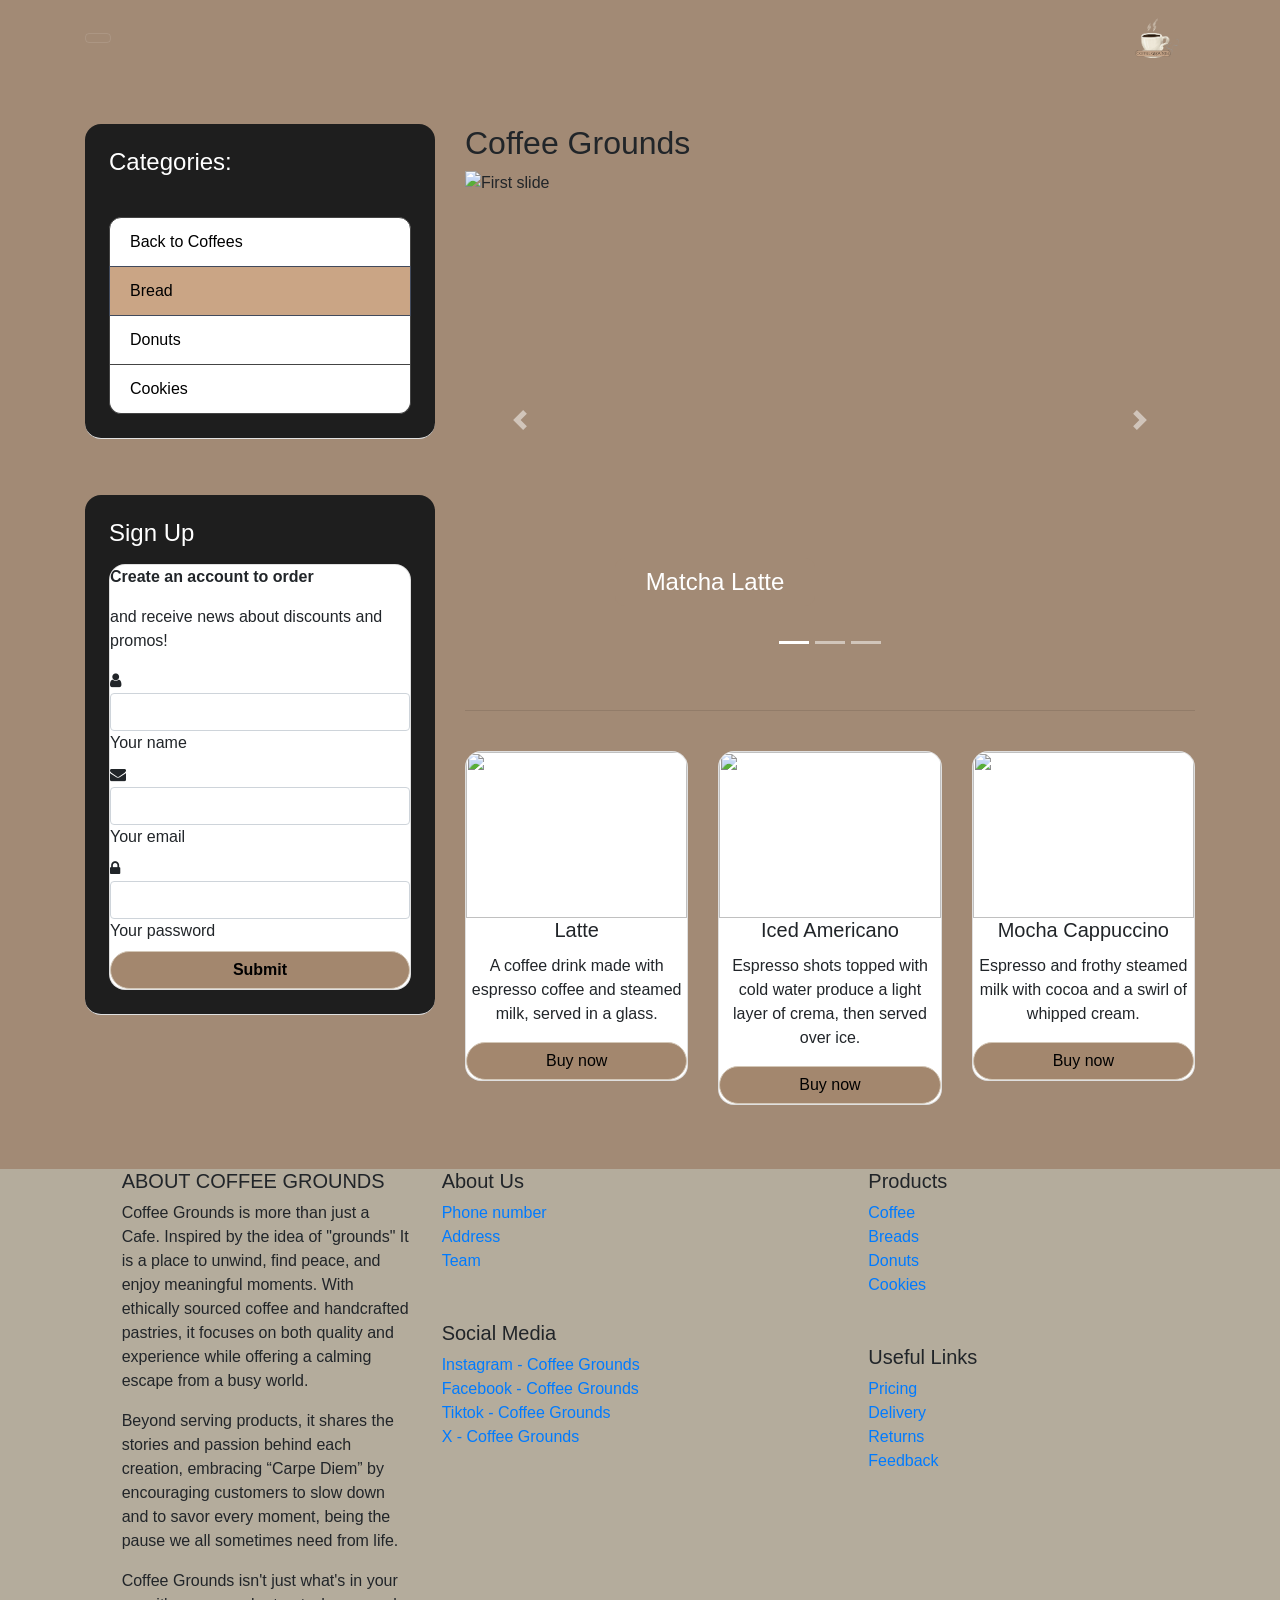
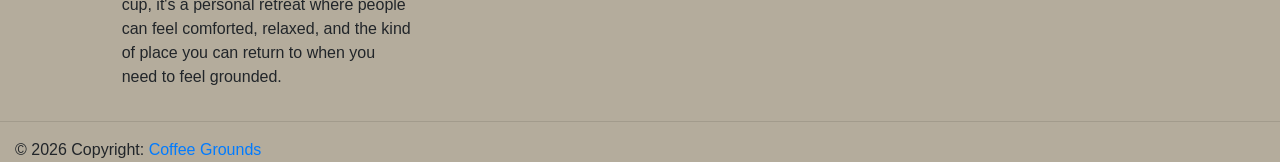
==== categories/bread.html @ 026059b1 "Add files via upload" ====
<!DOCTYPE html>
<html lang="en">

  <head>
    <meta charset="UTF-8">
    <title>Coffee Grounds</title>
    <link rel='stylesheet' href='https://cdnjs.cloudflare.com/ajax/libs/twitter-bootstrap/4.0.0-alpha.6/css/bootstrap.css'>
    <link rel='stylesheet' href='https://cdnjs.cloudflare.com/ajax/libs/mdbootstrap/4.3.0/css/mdb.min.css'>
    <link rel='stylesheet' href='https://cdnjs.cloudflare.com/ajax/libs/font-awesome/4.7.0/css/font-awesome.css'>
    <link rel="stylesheet" href="../css/style.css">

  </head>

  <body>
  <header>

  <nav class="navbar navbar-toggleable-md navbar-dark">
    <div class="container">
      <button class="navbar-toggler navbar-toggler-right" type="button" data-toggle="collapse" data-target="#navbarNav1" aria-controls="navbarNav1" aria-expanded="false" aria-label="Toggle navigation">
                </button>
      <a class="navbar-brand" href="../index.html">
          <img class="logo-img" src="../logo/COFFEE GROUNDS.png">
      </a>
      <div class="collapse navbar-collapse" id="navbarNav1">
        <ul class="navbar-nav mr-auto">
          <li class="nav-item active">
            <a class="nav-link">Home <span class="sr-only">(current)</span></a>
          </li>
          <li class="nav-item">
            <a class="nav-link">Our Story</a>
          </li>
          <li class="nav-item">
            <a class="nav-link">Pricing</a>
          </li>
          <li class="nav-item dropdown btn-group">
            <a class="nav-link dropdown-toggle" id="dropdownMenu1" data-toggle="dropdown" aria-haspopup="true" aria-expanded="false">More info</a>
            <div class="dropdown-menu dropdown" aria-labelledby="dropdownMenu1">
              <a class="dropdown-item">Contact</a>
              <a class="dropdown-item">Billing adress</a>
              <a class="dropdown-item">Discounts</a>
            </div>
          </li>
        </ul>
        <form class="form-inline waves-effect waves-light">
          <input class="form-control" type="text" placeholder="Search">
        </form>
      </div>
    </div>
  </nav>

</header>

<main>

  <div class="container">
    <div class="row">

      <div class="col-lg-4 wow fadeIn" data-wow-delay="0.2s">

        <div class="widget-wrapper">
          <h4>Categories:</h4>
          <br>
          <div class="list-group">
            <a href="../index.html" class="list-group-item">Back to Coffees</a>
            <a href="bread.html" class="list-group-item active">Bread</a>
            <a href="donuts.html" class="list-group-item">Donuts</a>
            <a href="cookies.html" class="list-group-item">Cookies</a>
          </div>
        </div>
<br>
        <div class="widget-wrapper wow fadeIn" data-wow-delay="0.4s">
          <h4>Sign Up</h4>
          <div class="card">
            <div class="card-block">
              <p><strong>Create an account to order</strong></p>
              <p>and receive news about discounts and promos!</p>
              <div class="md-form">
                <i class="fa fa-user prefix"></i>
                <input type="text" id="form1" class="form-control">
                <label for="form1">Your name</label>
              </div>
              <div class="md-form">
                <i class="fa fa-envelope prefix"></i>
                <input type="text" id="form2" class="form-control">
                <label for="form2">Your email</label>
              </div>
              <div class="md-form">
                <i class="fa fa-lock prefix"></i>
                <input type="text" id="form2" class="form-control">
                <label for="form3">Your password</label>
              </div>
                <a href="" class="btn btn-default"><strong>Submit</strong></a>

            </div>
          </div>
        </div>

      </div>

      <div class="col-lg-8">

        <div class="row wow fadeIn" data-wow-delay="0.4s">
          <div class="col-lg-12">
            <div class="divider-new">
              <h2 class="h2-responsive">Coffee Grounds</h2>
            </div>


            <div id="carousel-example-1z" class="carousel slide carousel-fade" data-ride="carousel">
              <ol class="carousel-indicators">
                <li data-target="#carousel-example-1z" data-slide-to="0" class="active"></li>
                <li data-target="#carousel-example-1z" data-slide-to="1"></li>
                <li data-target="#carousel-example-1z" data-slide-to="2"></li>
              </ol>
              <div class="carousel-inner" role="listbox">
                <div class="carousel-item active">
                  <img src="https://www.acozykitchen.com/wp-content/uploads/2017/04/IcedMatchaLatte-1.jpg" alt="First slide">
                  <div class="carousel-caption">
                    <h4>Matcha Latte</h4>
                    <br>
                  </div>
                </div>
                <div class="carousel-item">
                  <img src="https://www.mygingergarlickitchen.com/wp-content/rich-markup-images/1x1/1x1-iced-spanish-latte.jpg" alt="Second slide">
                  <div class="carousel-caption">
                    <h4>Spanish Latte</h4>
                    <br>
                  </div>
                </div>
                <div class="carousel-item">
                  <img src="https://nucleuscoffee.com/cdn/shop/articles/Latte-recipe.jpg" alt="Third slide">
                  <div class="carousel-caption">
                    <h4>Latte</h4>
                    <br>
                  </div>
                </div>
              </div>
              <a class="carousel-control-prev" href="#carousel-example-1z" role="button" data-slide="prev">
                <span class="carousel-control-prev-icon" aria-hidden="true"></span>
                <span class="sr-only">Previous</span>
              </a>
              <a class="carousel-control-next" href="#carousel-example-1z" role="button" data-slide="next">
                <span class="carousel-control-next-icon" aria-hidden="true"></span>
                <span class="sr-only">Next</span>
              </a>
            </div>
          </div>
        </div>
        <br>
        <hr class="extra-margins">

        <div class="row">
          <div class="col-lg-4">
            <div class="card  wow fadeIn" data-wow-delay="0.2s">

              <div class="view overlay hm-white-slight">
                <img src="https://nucleuscoffee.com/cdn/shop/articles/Latte-recipe.jpg" class="img-fluid" alt="">
                <a href="">
                  <div class="mask"></div>
                </a>
              </div>

              <div class="card-block">
                <h4 class="card-title">Latte</h4>
                <p class="card-text">A coffee drink made with espresso coffee and steamed milk, served in a glass.</p>
                <a href="" class="btn btn-default">Buy now</a>
              </div>

            </div>
          </div>

          <div class="col-lg-4">
            <div class="card  wow fadeIn" data-wow-delay="0.4s">

              <div class="view overlay hm-white-slight">
                <img src="https://mocktail.net/wp-content/uploads/2022/03/homemade-Iced-Americano-recipe_1ig.jpg" class="img-fluid" alt="">
                <a href="">
                  <div class="mask"></div>
                </a>
              </div>

              <div class="card-block">
                <h4 class="card-title">Iced Americano</h4>
                <p class="card-text">Espresso shots topped with cold water produce a light layer of crema, then served over ice.</p>
                <a href="" class="btn btn-default">Buy now</a>
              </div>

            </div>
          </div>

          <div class="col-lg-4">
            <div class="card  wow fadeIn" data-wow-delay="0.6s">

              <div class="view overlay hm-white-slight">
                <img src="https://www.acouplecooks.com/wp-content/uploads/2021/12/Mocha-Cappuccino-004.jpg" class="img-fluid" alt="">
                <a href="">
                  <div class="mask"></div>
                </a>
              </div>

              <div class="card-block">
                <h4 class="card-title">Mocha Cappuccino</h4>
                <p class="card-text">Espresso and frothy steamed milk with cocoa and a swirl of whipped cream.</p>
                <a href="" class="btn btn-default">Buy now</a>
              </div>

            </div>
          </div>
        </div>

      </div>

    </div>
  </div>

</main>

<footer class="page-footer center-on-small-only">

  <div class="container-fluid">
    <div class="row">

      <div class="col-md-3 offset-lg-1 hidden-lg-down">
        <h5 class="title">ABOUT COFFEE GROUNDS</h5>
        <p>Coffee Grounds is more than just a Cafe. Inspired by the idea of "grounds" It is a place to unwind, find peace, and enjoy meaningful moments. With ethically sourced coffee and handcrafted pastries, it focuses on both quality and experience while offering a calming escape from a busy world.</p>

        <p>Beyond serving products, it shares the stories and passion behind each creation, embracing “Carpe Diem” by encouraging customers to slow down and to savor every moment, being the pause we all sometimes need from life.</p>

        <p>Coffee Grounds isn't just what's in your cup, it's a personal retreat where people can feel comforted, relaxed, and the kind of place you can return to when you need to feel grounded.</p>
      </div>

      <div class="col-md-4 mb-4">
        <h5 class="title">About Us</h5>
        <ul class="list-unstyled mb-5">
          <li><a href="">Phone number</a></li>
          <li><a href="">Address</a></li>
          <li><a href="">Team</a></li>
        </ul>

        <h5 class="title">Social Media</h5>
        <ul class="list-unstyled">
          <li><a href="">Instagram - Coffee Grounds</a></li>
          <li><a href="">Facebook - Coffee Grounds</a></li>
          <li><a href="">Tiktok - Coffee Grounds</a></li>
          <li><a href="">X - Coffee Grounds</a></li>
        </ul>
      </div>

      <div class="col-md-4 mb-4">
        <h5 class="title">Products</h5>
        <ul class="list-unstyled mb-5">
          <li><a href="">Coffee</a></li>
          <li><a href="">Breads</a></li>
          <li><a href="">Donuts</a></li>
          <li><a href="">Cookies</a></li>
        </ul>

        <h5 class="title">Useful Links</h5>
        <ul class="list-unstyled">
          <li><a href="">Pricing</a></li>
          <li><a href="">Delivery</a></li>
          <li><a href="">Returns</a></li>
          <li><a href="">Feedback</a></li>
        </ul>
      </div>

    </div>
  </div>

    </div>
  </div>

  <hr>
  <div class="footer-copyright">
    <div class="container-fluid">
      © 2026 Copyright: <a href="">Coffee Grounds</a>

    </div>
  </div>

</footer>
    <script src='https://code.jquery.com/jquery-3.2.1.min.js'></script>
    <script src='https://cdnjs.cloudflare.com/ajax/libs/twitter-bootstrap/4.0.0-alpha.6/js/bootstrap.js'></script>
    <script src='https://cdnjs.cloudflare.com/ajax/libs/mdbootstrap/4.3.0/js/mdb.min.js'></script>
    <script  src="./script.js"></script>

  </body>
  
</html>
---- css/style.css ----
body {
  background-color: #a28a75;
}

main {
  padding-top: 3rem;
  padding-bottom: 2rem;
}

.logo-img {
  width: 50px;
  height: auto;
  border-radius: 50%;
  object-fit: cover;
}

.list-group-item {
  color: black !important;
  background-color: white;
  border-color: #444;
}

.list-group-item:hover {
  color: #ccc !important;
  background-color: #222;
}

.list-group-item.active {
  color: black !important;
  background-color: #caa585 !important;
  border-color: #414a5c;
}

.list-group-item:first-child {
  border-top-left-radius: 12px;
  border-top-right-radius: 12px;
}

.list-group-item:last-child {
  border-bottom-left-radius: 12px;
  border-bottom-right-radius: 12px;
}

.btn-default {
  background-color: #a3876e !important;
  border-color: #d3c7b7 !important;
  color: #000 !important;
  border-radius: 20px;
  font-weight: 500;
}

.btn .btn-default {
  align-items: center;

}

.btn-default:hover {
  background-color: #c2b5a3 !important;
  border-color: #c2b5a3 !important;
}

.widget-wrapper {
  padding-bottom: 2rem;
  border-bottom: 1px solid #e0e0e0;
  margin-bottom: 2rem;
  border-radius: 16px;
  padding: 1.5rem;
  background-color: #1e1e1e;
  overflow: hidden;

}

.widget-wrapper h1, 
.widget-wrapper h2, 
.widget-wrapper h3, 
.widget-wrapper h4, 
.widget-wrapper h5 {
  color: #ffffff !important;
  margin-bottom: 1rem;
}

.card {
  border-radius: 16px !important;
  overflow: hidden;
}

.card h4 {
  font-size: 20px;
}

.card-block .card-title,
.card-block .card-text,
.card-block .btn {
  display: flex;
  flex-direction: column;
  text-align: center;
}

.view {
  position: relative;
  width: 100%;
  padding-top: 75%;
  overflow: hidden;
}

.view img {
  position: absolute;
  top: 0;
  left: 0;
  width: 100%;
  height: 100%;
  object-fit: cover;
}

.carousel-item {
  height: 500px;
  width: 500px;
  margin: auto;
}

.carousel-caption h4 {
    background-color: #a28a75;
    padding: 10px;
    border-radius: 10px;
    width: 200px;
    margin: auto;
}

.carousel-item img {
  width: 100%;
  height: 100%;
  object-fit: cover;
}

.extra-margins {
  margin-top: 1rem;
  margin-bottom: 2.5rem;
}

.divider-new {
  margin-top: 0;
}

.navbar {
  background-color: transparent !important;
  box-shadow: none !important;
}

footer.page-footer {
  background-color: #b4ac9c;
  margin-top: 2rem;
}
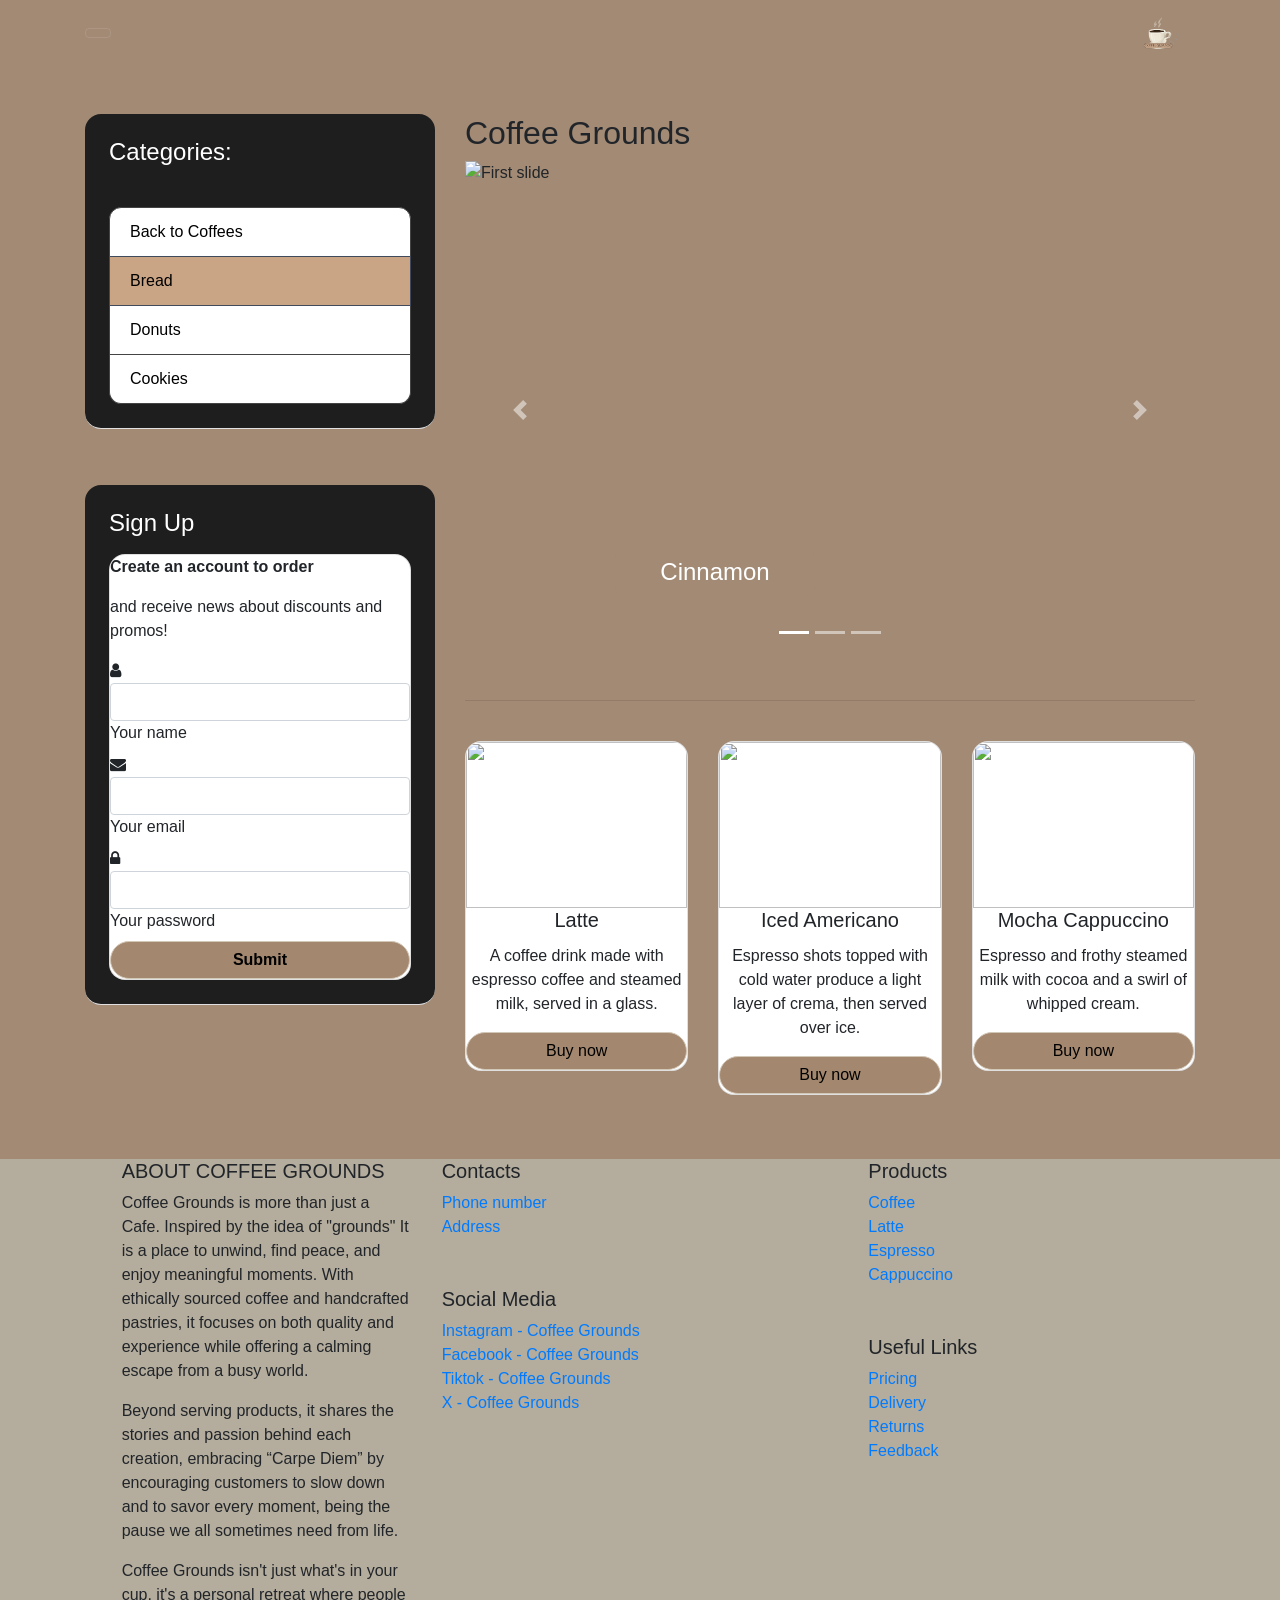
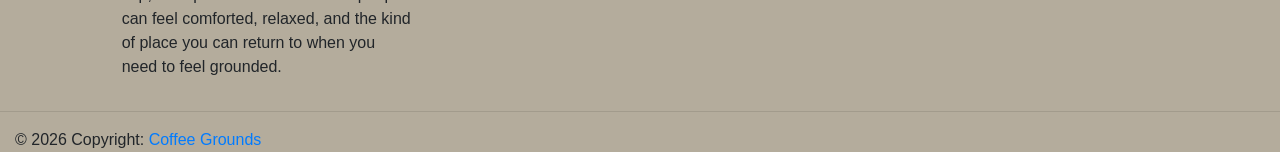
==== commit 34853bf6: "Add files via upload" ====
--- a/categories/bread.html
+++ b/categories/bread.html
@@ -27,7 +27,7 @@
             <a class="nav-link">Home <span class="sr-only">(current)</span></a>
           </li>
           <li class="nav-item">
-            <a class="nav-link">Our Story</a>
+            <a class="nav-link" href="#About">About</a>
           </li>
           <li class="nav-item">
             <a class="nav-link">Pricing</a>
@@ -105,7 +105,6 @@
               <h2 class="h2-responsive">Coffee Grounds</h2>
             </div>
 
-
             <div id="carousel-example-1z" class="carousel slide carousel-fade" data-ride="carousel">
               <ol class="carousel-indicators">
                 <li data-target="#carousel-example-1z" data-slide-to="0" class="active"></li>
@@ -114,23 +113,23 @@
               </ol>
               <div class="carousel-inner" role="listbox">
                 <div class="carousel-item active">
-                  <img src="https://www.acozykitchen.com/wp-content/uploads/2017/04/IcedMatchaLatte-1.jpg" alt="First slide">
+                  <img src="https://www.culinary-cool.com/wp-content/uploads/2021/04/Maple-Coffee-Cinnamon-Buns-1.jpg" alt="First slide">
                   <div class="carousel-caption">
-                    <h4>Matcha Latte</h4>
+                    <h4>Cinnamon</h4>
                     <br>
                   </div>
                 </div>
                 <div class="carousel-item">
-                  <img src="https://www.mygingergarlickitchen.com/wp-content/rich-markup-images/1x1/1x1-iced-spanish-latte.jpg" alt="Second slide">
+                  <img src="https://delishglobe.com/wp-content/uploads/2024/11/Croissants-article.png" alt="Second slide">
                   <div class="carousel-caption">
-                    <h4>Spanish Latte</h4>
+                    <h4>Croissant</h4>
                     <br>
                   </div>
                 </div>
                 <div class="carousel-item">
-                  <img src="https://nucleuscoffee.com/cdn/shop/articles/Latte-recipe.jpg" alt="Third slide">
+                  <img src="https://staticcookist.akamaized.net/wp-content/uploads/sites/22/2025/03/eclairs-header.jpeg" alt="Third slide">
                   <div class="carousel-caption">
-                    <h4>Latte</h4>
+                    <h4>Eclairs</h4>
                     <br>
                   </div>
                 </div>
@@ -155,7 +154,7 @@
 
               <div class="view overlay hm-white-slight">
                 <img src="https://nucleuscoffee.com/cdn/shop/articles/Latte-recipe.jpg" class="img-fluid" alt="">
-                <a href="">
+                <a href="../categories/latte.html">
                   <div class="mask"></div>
                 </a>
               </div>
@@ -163,7 +162,7 @@
               <div class="card-block">
                 <h4 class="card-title">Latte</h4>
                 <p class="card-text">A coffee drink made with espresso coffee and steamed milk, served in a glass.</p>
-                <a href="" class="btn btn-default">Buy now</a>
+                <a href="../categories/latte.html" class="btn btn-default">Buy now</a>
               </div>
 
             </div>
@@ -174,7 +173,7 @@
 
               <div class="view overlay hm-white-slight">
                 <img src="https://mocktail.net/wp-content/uploads/2022/03/homemade-Iced-Americano-recipe_1ig.jpg" class="img-fluid" alt="">
-                <a href="">
+                <a href="../categories/espresso.html">
                   <div class="mask"></div>
                 </a>
               </div>
@@ -182,7 +181,7 @@
               <div class="card-block">
                 <h4 class="card-title">Iced Americano</h4>
                 <p class="card-text">Espresso shots topped with cold water produce a light layer of crema, then served over ice.</p>
-                <a href="" class="btn btn-default">Buy now</a>
+                <a href="../categories/espresso.html" class="btn btn-default">Buy now</a>
               </div>
 
             </div>
@@ -193,7 +192,7 @@
 
               <div class="view overlay hm-white-slight">
                 <img src="https://www.acouplecooks.com/wp-content/uploads/2021/12/Mocha-Cappuccino-004.jpg" class="img-fluid" alt="">
-                <a href="">
+                <a href="../categories/cappuccino.html">
                   <div class="mask"></div>
                 </a>
               </div>
@@ -201,7 +200,7 @@
               <div class="card-block">
                 <h4 class="card-title">Mocha Cappuccino</h4>
                 <p class="card-text">Espresso and frothy steamed milk with cocoa and a swirl of whipped cream.</p>
-                <a href="" class="btn btn-default">Buy now</a>
+                <a href="../categories/cappuccino.html" class="btn btn-default">Buy now</a>
               </div>
 
             </div>
@@ -220,7 +219,7 @@
   <div class="container-fluid">
     <div class="row">
 
-      <div class="col-md-3 offset-lg-1 hidden-lg-down">
+      <div id="About" class="col-md-3 offset-lg-1 hidden-lg-down">
         <h5 class="title">ABOUT COFFEE GROUNDS</h5>
         <p>Coffee Grounds is more than just a Cafe. Inspired by the idea of "grounds" It is a place to unwind, find peace, and enjoy meaningful moments. With ethically sourced coffee and handcrafted pastries, it focuses on both quality and experience while offering a calming escape from a busy world.</p>
 
@@ -230,11 +229,10 @@
       </div>
 
       <div class="col-md-4 mb-4">
-        <h5 class="title">About Us</h5>
+        <h5 class="title">Contacts</h5>
         <ul class="list-unstyled mb-5">
           <li><a href="">Phone number</a></li>
           <li><a href="">Address</a></li>
-          <li><a href="">Team</a></li>
         </ul>
 
         <h5 class="title">Social Media</h5>
@@ -249,10 +247,10 @@
       <div class="col-md-4 mb-4">
         <h5 class="title">Products</h5>
         <ul class="list-unstyled mb-5">
-          <li><a href="">Coffee</a></li>
-          <li><a href="">Breads</a></li>
-          <li><a href="">Donuts</a></li>
-          <li><a href="">Cookies</a></li>
+          <li><a href="../index.html">Coffee</a></li>
+          <li><a href="latte.html">Latte</a></li>
+          <li><a href="espresso.html">Espresso</a></li>
+          <li><a href="cappuccino.html">Cappuccino</a></li>
         </ul>
 
         <h5 class="title">Useful Links</h5>
@@ -260,7 +258,7 @@
           <li><a href="">Pricing</a></li>
           <li><a href="">Delivery</a></li>
           <li><a href="">Returns</a></li>
-          <li><a href="">Feedback</a></li>
+          <li><a href="feedback.html">Feedback</a></li>
         </ul>
       </div>
 
--- a/css/style.css
+++ b/css/style.css
@@ -1,5 +1,5 @@
 body {
-  background-color: #a28a75;
+  background-color: #a28a75 !important;
 }
 
 main {
@@ -8,7 +8,7 @@
 }
 
 .logo-img {
-  width: 50px;
+  width: 40px;
   height: auto;
   border-radius: 50%;
   object-fit: cover;
@@ -149,4 +149,4 @@
 footer.page-footer {
   background-color: #b4ac9c;
   margin-top: 2rem;
-}
+}
